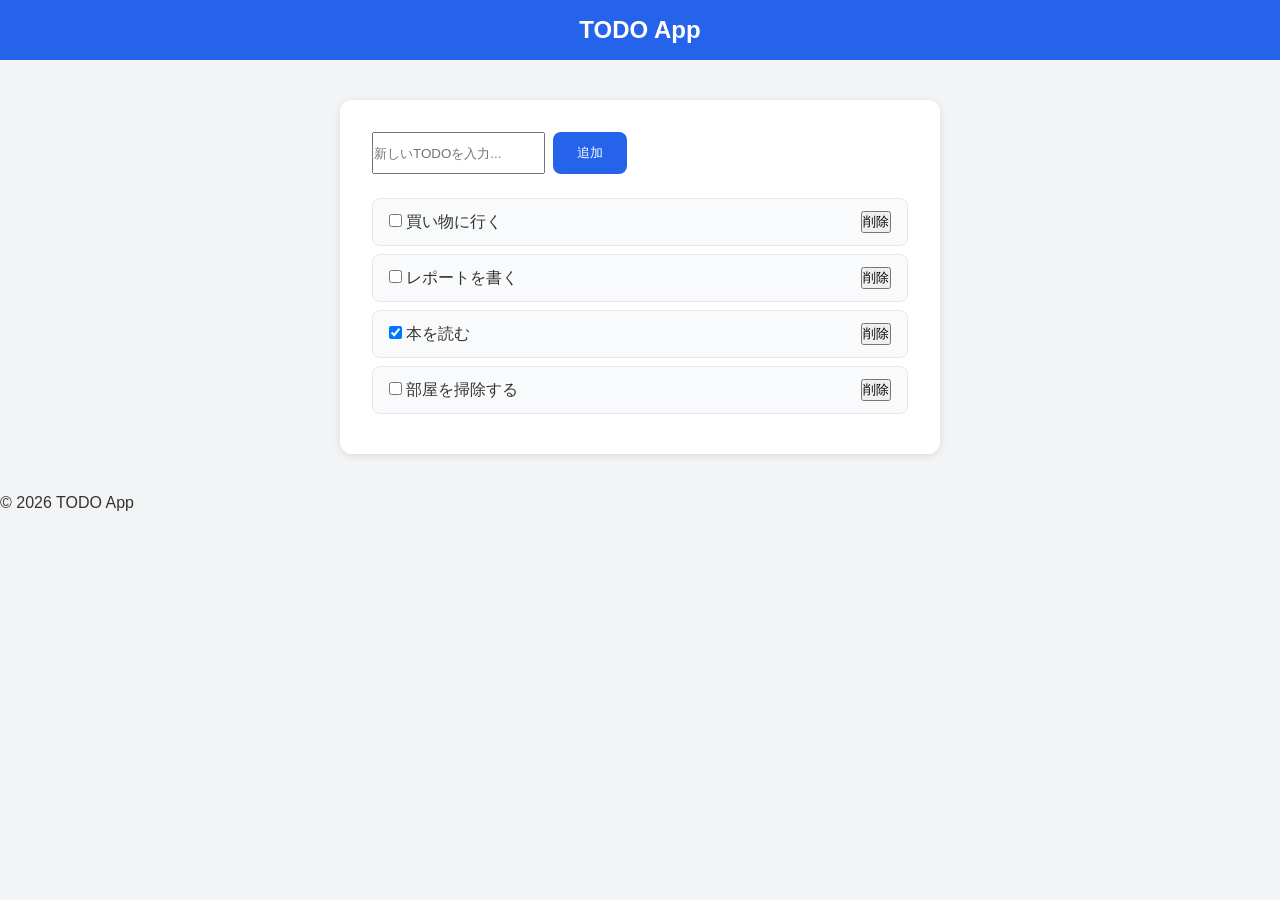
==== session03/exercise/todo.html @ 47bff6d6 "TODOアプリにCSSを追加しスタイル追加" ====
<!doctype html>
<html lang="ja">
  <head>
    <meta charset="UTF-8" />
    <meta name="viewport" content="width=device-width, initial-scale=1.0" />
    <title>TODO App</title>
    <!-- ヒント: 外部CSSファイルを読み込もう -->
    <!-- <link rel="stylesheet" href="style.css"> -->
     <link rel="stylesheet" href="style.css">
  </head>
  <body>
    <!-- ヘッダー（第2回の正解にclass名を追加） -->
    <header class="header">
      <h1>TODO App</h1>
    </header>

    <!-- メインコンテンツ -->
    <main class="todo-card">
      <!-- TODO入力エリア -->
      <form id="todo-form" class="input-area">
        <input
          type="text"
          id="todo-input"
          class="todo-input"
          placeholder="新しいTODOを入力..."
        />
        <button type="submit" class="todo-button">追加</button>
      </form>

      <!-- TODOリスト -->
      <ul id="todo-list" class="todo-list">
        <li class="todo-item">
          <label class="todo-label">
            <input type="checkbox" class="todo-checkbox" />
            <span class="todo-title">買い物に行く</span>
          </label>
          <button class="delete-button">削除</button>
        </li>

        <li class="todo-item">
          <label class="todo-label">
            <input type="checkbox" class="todo-checkbox" />
            <span class="todo-title">レポートを書く</span>
          </label>
          <button class="delete-button">削除</button>
        </li>

        <li class="todo-item done">
          <label class="todo-label">
            <input type="checkbox" class="todo-checkbox" checked />
            <span class="todo-title">本を読む</span>
          </label>
          <button class="delete-button">削除</button>
        </li>

        <li class="todo-item">
          <label class="todo-label">
            <input type="checkbox" class="todo-checkbox" />
            <span class="todo-title">部屋を掃除する</span>
          </label>
          <button class="delete-button">削除</button>
        </li>
      </ul>
    </main>

    <!-- フッター -->
    <footer class="footer">
      <p>&copy; 2026 TODO App</p>
    </footer>
  </body>
</html>
---- session03/exercise/style.css ----
/* ===========================================
   TODOアプリ CSS - 実習用スターター
   第3回 CSS基礎

   todo.html の <link> タグのコメントを外して
   このファイルを読み込んでからスタイルを書いていこう
   =========================================== */

/* --- 1. リセットと基本設定 ---
   ヒント: * で全要素の margin/padding を 0 に
          box-sizing: border-box でサイズ計算を楽に */

* { margin: 0; padding: 0; box-sizing: border-box;
  /* ヒント: margin: 0; padding: 0; box-sizing: border-box; */
}

body { 
  font-family:
    "Helvetica Neue", Arial, "Hiragino Sans", "Noto Sans JP", sans-serif;
  background-color: #f3f4f6;
  color: #333;
  /* ヒント: font-family, background-color: #f3f4f6, color: #333 */
}

/* --- 2. ヘッダー ---
   ヒント: 背景色 #2563eb, 文字色 white, padding, text-align: center */

.header { background-color: #2563eb;
  color: white;
  padding: 16px 24px;
  text-align: center;
}

.header h1 {font-size: 24px;
  /* ヒント: font-size: 24px */
}

/* --- 3. メインコンテンツ --- */

/* --- 4. TODOカード ---
   ヒント: 白背景, max-width: 600px, margin: 24px auto で中央配置
           padding: 32px, border-radius: 12px, box-shadow */

.todo-card {
  background-color: white;
  max-width: 600px;
  margin: 40px auto;       
  padding: 32px;
  border-radius: 12px;     
  box-shadow: 0 2px 8px rgba(0, 0, 0, 0.1);  
}

/* --- 5. 入力エリア ---
   ヒント: display: flex で横並び, gap: 8px, margin-bottom: 24px */

.input-area { 
  display: flex; 
  gap: 8px;
  margin-bottom: 24px; 
}

.todo-input {
  /* ヒント: flex: 1, padding: 12px 16px, border: 2px solid #d1d5db
             border-radius: 8px, font-size: 16px */
}

.todo-input:focus {
  /* ヒント: border-color: #2563eb, outline: none */
}

.todo-button { 
  padding: 12px 24px;
  background-color: #2563eb;
  color: white;
  border: none;
  border-radius: 8px;
  cursor: pointer;
  /* ヒント: padding: 12px 24px, background-color: #2563eb
             color: white, border: none, border-radius: 8px, cursor: pointer */
}

.todo-button:hover { background-color: #1d4ed8;
  /* ヒント: background-color: #1d4ed8 */
}

/* --- 6. TODOリスト --- */

.todo-list { list-style: none;
  /* ヒント: list-style: none */
}

.todo-item {
  display: flex;
  align-items: center;
  justify-content: space-between;
  padding: 12px 16px;
  margin-bottom: 8px;
  background-color: #f9fafb;
  border: 1px solid #e5e7eb;
  border-radius: 8px;
  /* ヒント: display: flex, align-items: center, justify-content: space-between
             padding: 12px 16px, margin-bottom: 8px
             background-color: #f9fafb, border: 1px solid #e5e7eb, border-radius: 8px */
}

.todo-item:hover { background-color: #eff6ff;
  /* ヒント: background-color: #eff6ff */
}

/* --- 7. TODO項目の内容 --- */

.todo-label {
  /* ヒント: display: flex, align-items: center, gap: 12px, cursor: pointer, flex: 1 */
}

.todo-checkbox {
  /* ヒント: width: 20px, height: 20px, cursor: pointer */
}

.todo-title {
  /* ヒント: font-size: 16px */
}

/* --- 8. 完了状態 ---
   ヒント: 完了アイテムの背景を変え、テキストに取り消し線を引く */

.todo-item.done {
  /* ヒント: background-color: #f0fdf4, border-color: #bbf7d0 */
}

.todo-item.done .todo-title {
  /* ヒント: text-decoration: line-through, color: #9ca3af */
}

/* --- 9. 削除ボタン --- */

.delete-button {
  /* ヒント: padding: 6px 12px, background-color: transparent
             color: #9ca3af, border: 1px solid #d1d5db, border-radius: 6px, cursor: pointer */
}

.delete-button:hover {
  /* ヒント: background-color: #fef2f2, color: #dc2626, border-color: #fca5a5 */
}

/* --- 10. 空メッセージ ---
   ヒント: TODOが0件のときに表示するメッセージ
           text-align: center, padding: 32px, color: #9ca3af, font-size: 14px */

.empty-message {
}

/* --- 11. ページフッター --- */

.footer {
  /* ヒント: background-color: #374151, color: #9ca3af
             text-align: center, padding: 16px, font-size: 14px */
}

/* --- 12. レスポンシブデザイン ---
   ヒント: @media (max-width: 480px) でスマホ向けスタイルを記述
           カードのmargin/paddingを小さく、入力エリアを縦並びに */
---- session03/exercise/style.css ----
/* ===========================================
   TODOアプリ CSS - 実習用スターター
   第3回 CSS基礎

   todo.html の <link> タグのコメントを外して
   このファイルを読み込んでからスタイルを書いていこう
   =========================================== */

/* --- 1. リセットと基本設定 ---
   ヒント: * で全要素の margin/padding を 0 に
          box-sizing: border-box でサイズ計算を楽に */

* { margin: 0; padding: 0; box-sizing: border-box;
  /* ヒント: margin: 0; padding: 0; box-sizing: border-box; */
}

body { 
  font-family:
    "Helvetica Neue", Arial, "Hiragino Sans", "Noto Sans JP", sans-serif;
  background-color: #f3f4f6;
  color: #333;
  /* ヒント: font-family, background-color: #f3f4f6, color: #333 */
}

/* --- 2. ヘッダー ---
   ヒント: 背景色 #2563eb, 文字色 white, padding, text-align: center */

.header { background-color: #2563eb;
  color: white;
  padding: 16px 24px;
  text-align: center;
}

.header h1 {font-size: 24px;
  /* ヒント: font-size: 24px */
}

/* --- 3. メインコンテンツ --- */

/* --- 4. TODOカード ---
   ヒント: 白背景, max-width: 600px, margin: 24px auto で中央配置
           padding: 32px, border-radius: 12px, box-shadow */

.todo-card {
  background-color: white;
  max-width: 600px;
  margin: 40px auto;       
  padding: 32px;
  border-radius: 12px;     
  box-shadow: 0 2px 8px rgba(0, 0, 0, 0.1);  
}

/* --- 5. 入力エリア ---
   ヒント: display: flex で横並び, gap: 8px, margin-bottom: 24px */

.input-area { 
  display: flex; 
  gap: 8px;
  margin-bottom: 24px; 
}

.todo-input {
  /* ヒント: flex: 1, padding: 12px 16px, border: 2px solid #d1d5db
             border-radius: 8px, font-size: 16px */
}

.todo-input:focus {
  /* ヒント: border-color: #2563eb, outline: none */
}

.todo-button { 
  padding: 12px 24px;
  background-color: #2563eb;
  color: white;
  border: none;
  border-radius: 8px;
  cursor: pointer;
  /* ヒント: padding: 12px 24px, background-color: #2563eb
             color: white, border: none, border-radius: 8px, cursor: pointer */
}

.todo-button:hover { background-color: #1d4ed8;
  /* ヒント: background-color: #1d4ed8 */
}

/* --- 6. TODOリスト --- */

.todo-list { list-style: none;
  /* ヒント: list-style: none */
}

.todo-item {
  display: flex;
  align-items: center;
  justify-content: space-between;
  padding: 12px 16px;
  margin-bottom: 8px;
  background-color: #f9fafb;
  border: 1px solid #e5e7eb;
  border-radius: 8px;
  /* ヒント: display: flex, align-items: center, justify-content: space-between
             padding: 12px 16px, margin-bottom: 8px
             background-color: #f9fafb, border: 1px solid #e5e7eb, border-radius: 8px */
}

.todo-item:hover { background-color: #eff6ff;
  /* ヒント: background-color: #eff6ff */
}

/* --- 7. TODO項目の内容 --- */

.todo-label {
  /* ヒント: display: flex, align-items: center, gap: 12px, cursor: pointer, flex: 1 */
}

.todo-checkbox {
  /* ヒント: width: 20px, height: 20px, cursor: pointer */
}

.todo-title {
  /* ヒント: font-size: 16px */
}

/* --- 8. 完了状態 ---
   ヒント: 完了アイテムの背景を変え、テキストに取り消し線を引く */

.todo-item.done {
  /* ヒント: background-color: #f0fdf4, border-color: #bbf7d0 */
}

.todo-item.done .todo-title {
  /* ヒント: text-decoration: line-through, color: #9ca3af */
}

/* --- 9. 削除ボタン --- */

.delete-button {
  /* ヒント: padding: 6px 12px, background-color: transparent
             color: #9ca3af, border: 1px solid #d1d5db, border-radius: 6px, cursor: pointer */
}

.delete-button:hover {
  /* ヒント: background-color: #fef2f2, color: #dc2626, border-color: #fca5a5 */
}

/* --- 10. 空メッセージ ---
   ヒント: TODOが0件のときに表示するメッセージ
           text-align: center, padding: 32px, color: #9ca3af, font-size: 14px */

.empty-message {
}

/* --- 11. ページフッター --- */

.footer {
  /* ヒント: background-color: #374151, color: #9ca3af
             text-align: center, padding: 16px, font-size: 14px */
}

/* --- 12. レスポンシブデザイン ---
   ヒント: @media (max-width: 480px) でスマホ向けスタイルを記述
           カードのmargin/paddingを小さく、入力エリアを縦並びに */
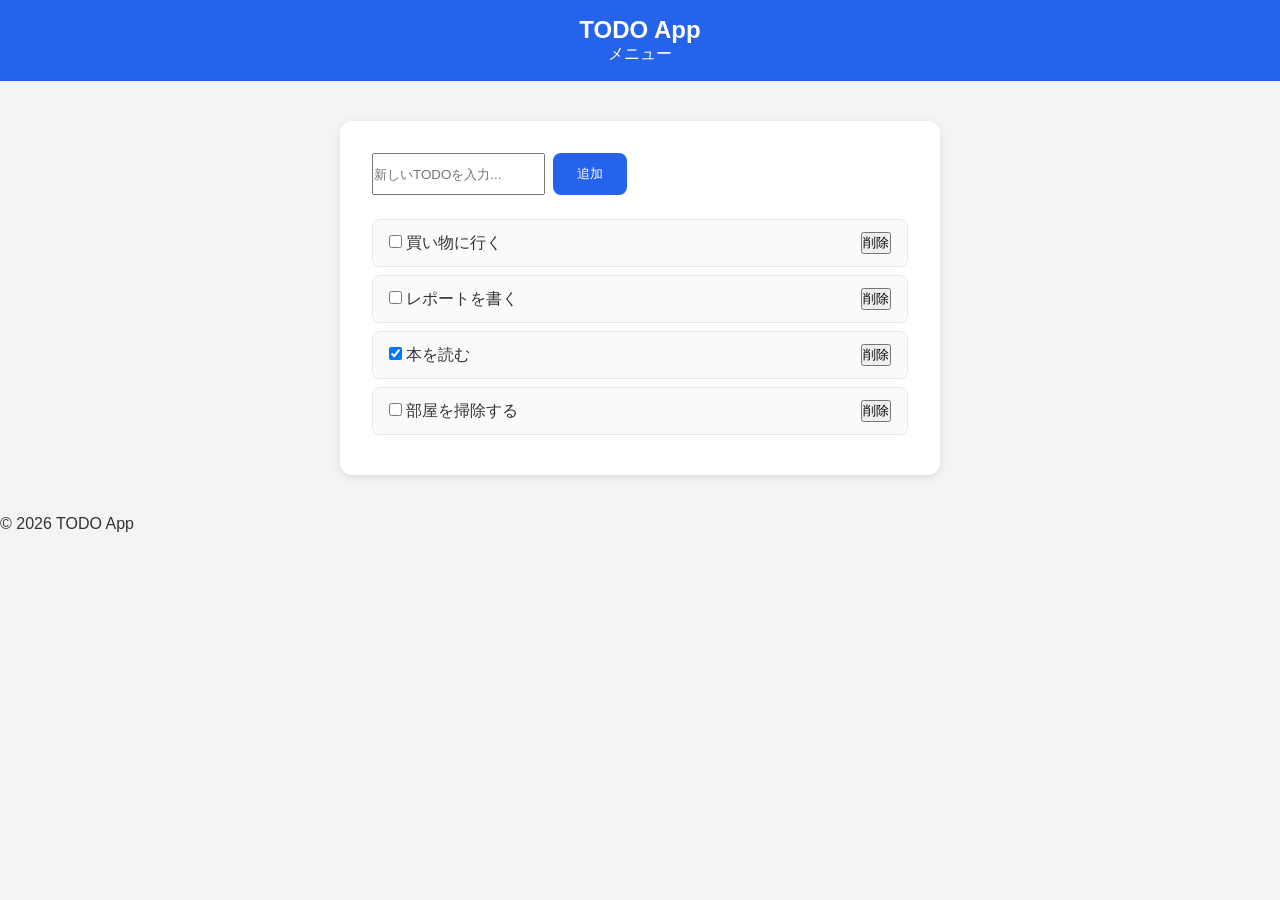
==== commit b9e468ff: "todo.htmlに少し修正" ====
--- a/session03/exercise/todo.html
+++ b/session03/exercise/todo.html
@@ -12,6 +12,7 @@
     <!-- ヘッダー（第2回の正解にclass名を追加） -->
     <header class="header">
       <h1>TODO App</h1>
+      <nav>メニュー</nav>
     </header>
 
     <!-- メインコンテンツ -->
